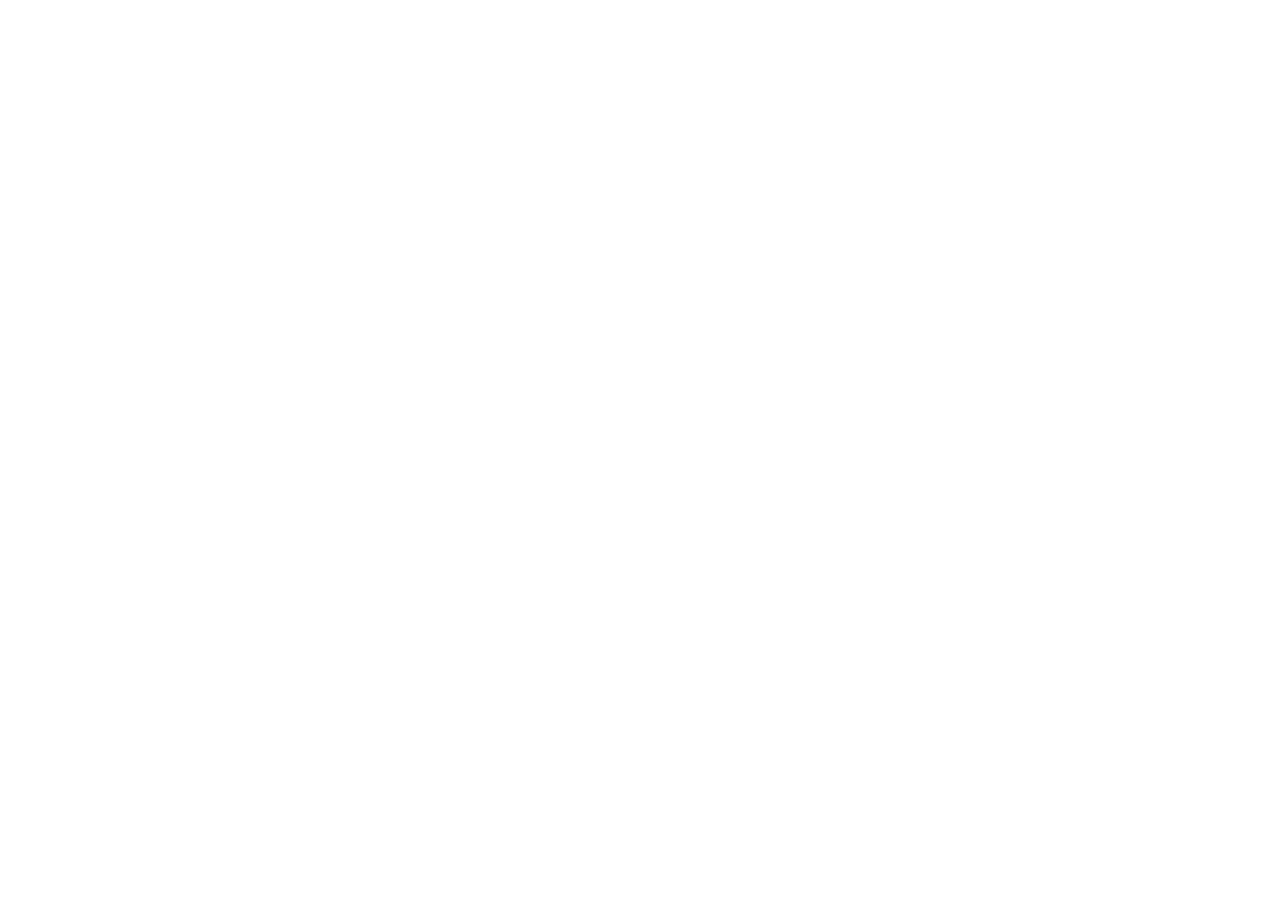
==== index.html @ d4192646 "Initial commit" ====
<!DOCTYPE html>
<html lang="en">
<head>
    <meta charset="UTF-8">
    <meta name="viewport" content="width=device-width, initial-scale=1.0">
    <title>Gizmo Shop</title>
</head>
<body>
    
</body>
</html>
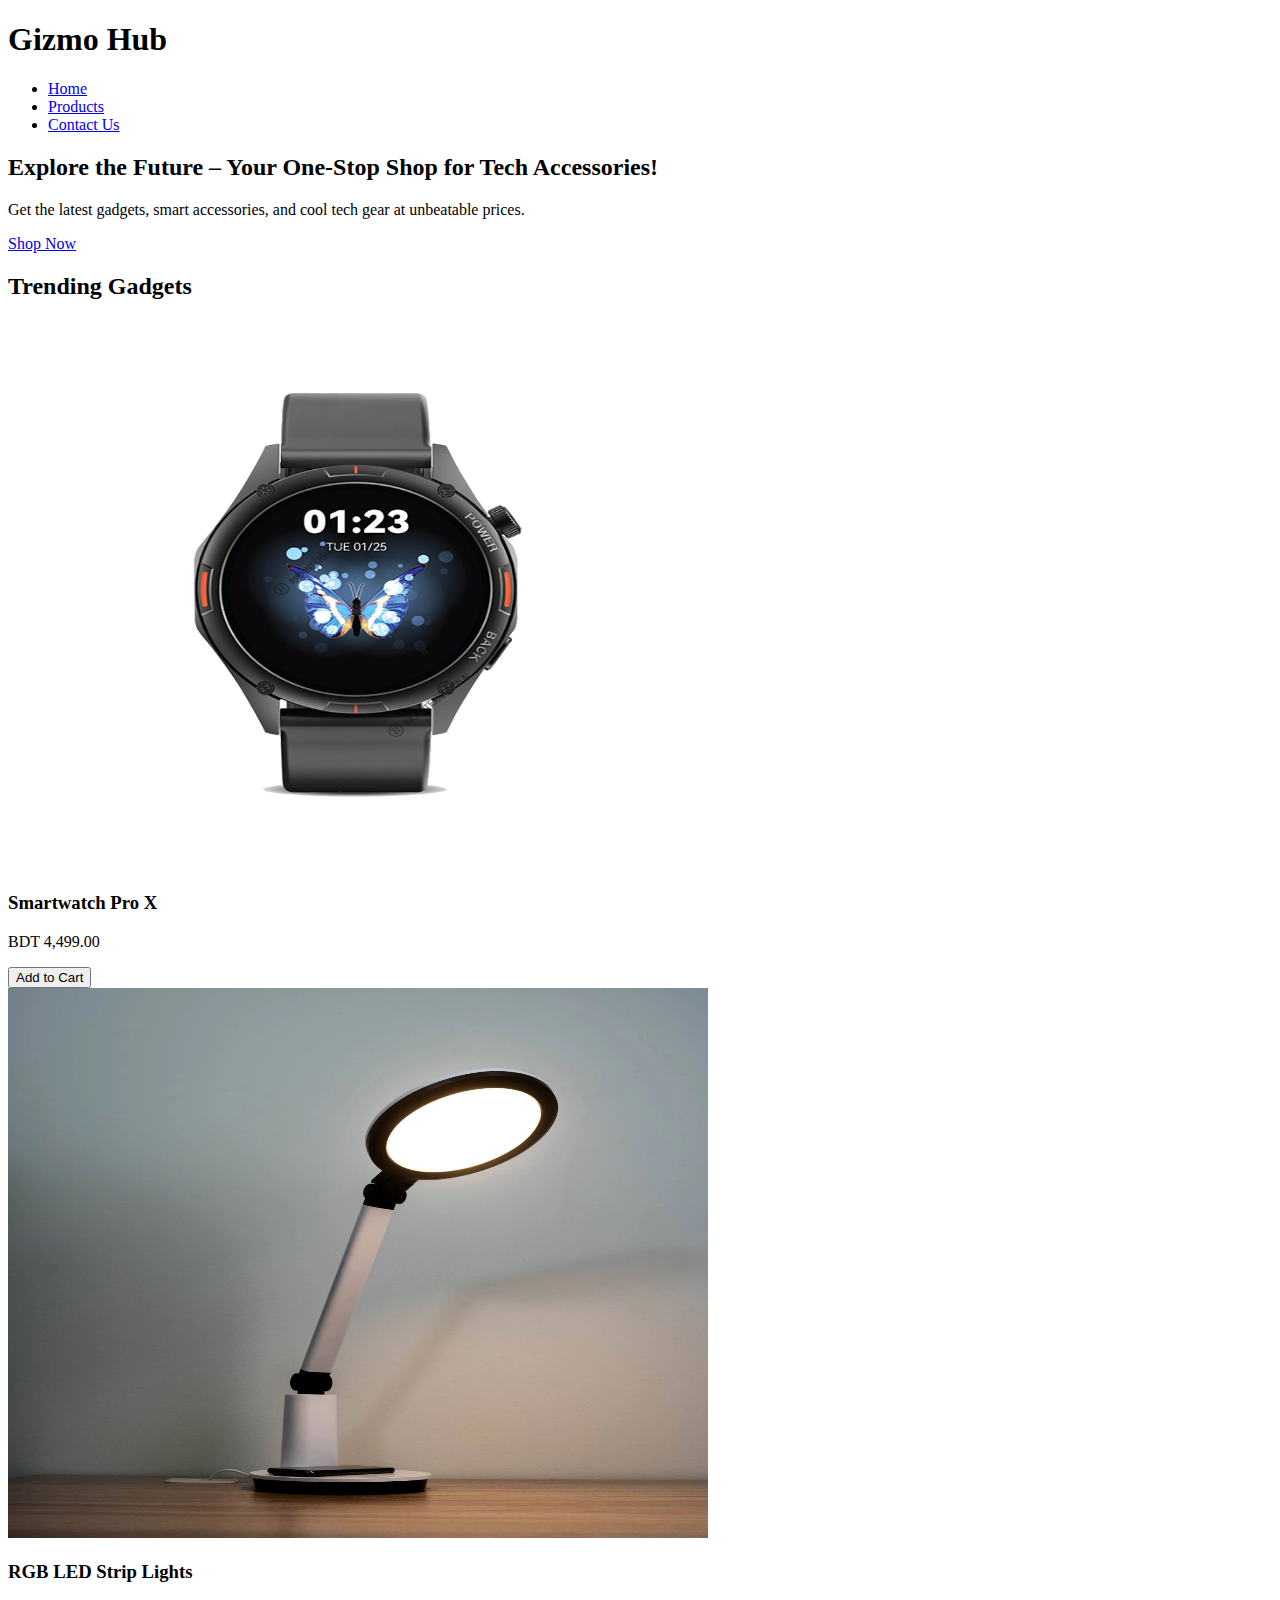
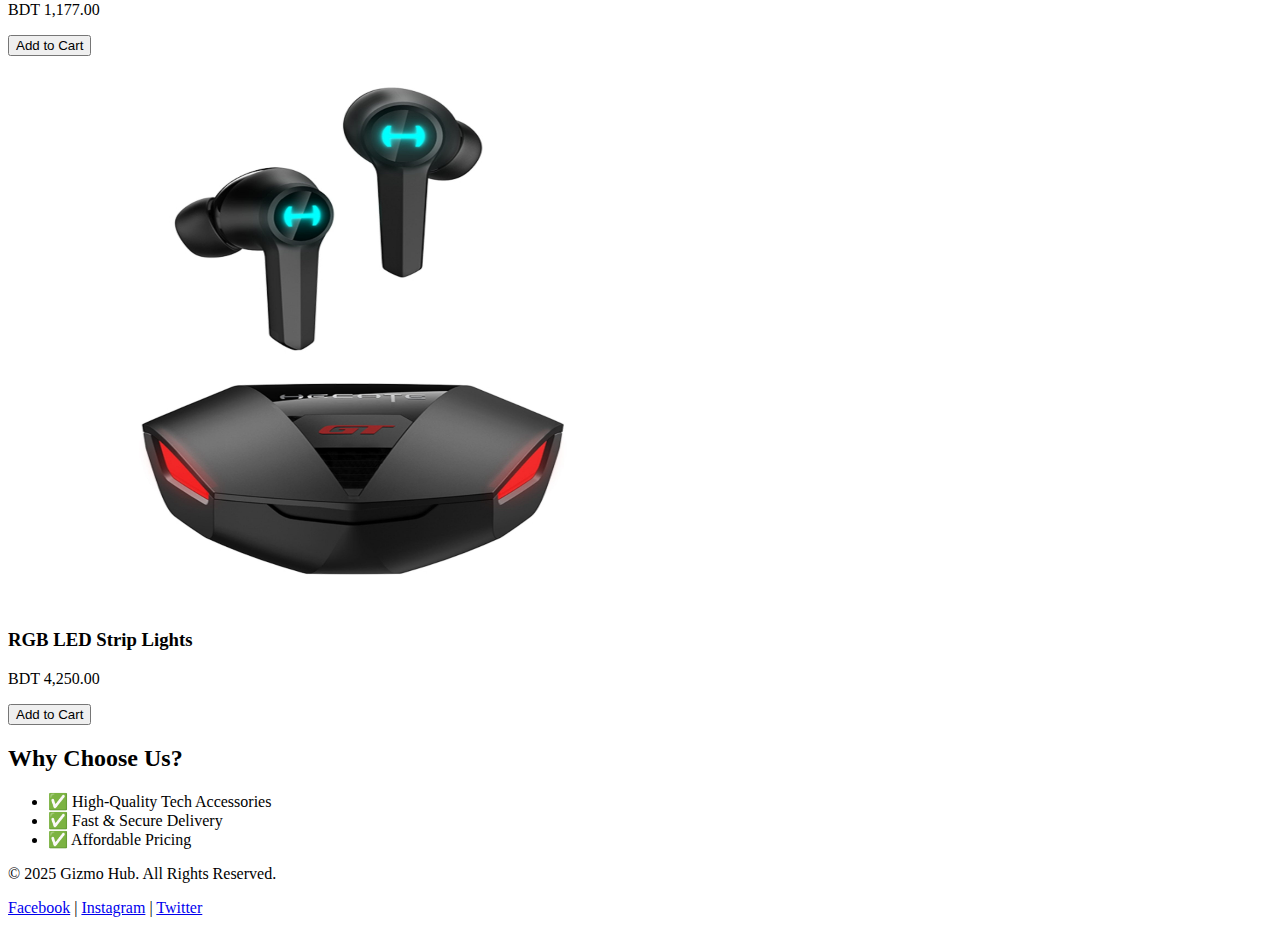
==== commit 0ac072e7: "home page" ====
--- a/index.html
+++ b/index.html
@@ -4,8 +4,74 @@
     <meta charset="UTF-8">
     <meta name="viewport" content="width=device-width, initial-scale=1.0">
     <title>Gizmo Shop</title>
+    <link rel="stylesheet" href="style.css">
 </head>
 <body>
+    <!-- Name: Anika Islam | ID: 2220151 -->
+
+    <!-- Navigation Bar -->
+    <header>
+        <h1>Gizmo Hub</h1>
+        <nav>
+            <ul>
+                <li><a href="index.html">Home</a></li>
+                <li><a href="products.html">Products</a></li>
+                <li><a href="contact.html">Contact Us</a></li>
+            </ul>
+        </nav>
+    </header>
+
+    <!-- Hero Section -->
+    <section class="hero">
+        <h2>Explore the Future – Your One-Stop Shop for Tech Accessories!</h2>
+        <p>Get the latest gadgets, smart accessories, and cool tech gear at unbeatable prices.</p>
+        <a href="products.html" class="btn">Shop Now</a>
+    </section>
+
+    
+    <section class="trending">
+        <h2>Trending Gadgets</h2>
+        <div class="product-list">
+            <div class="product">
+                <img src="watch.png" alt="Smartwatch Pro X" width="700" height="550">
+                <h3>Smartwatch Pro X</h3>
+                <p>BDT 4,499.00</p>
+                <button onclick="addToCart()">Add to Cart</button>
+            </div>
+            <div class="product">
+                <img src="therapyli.jpg" alt="TheraLite Halo Light Therapy Lamp" width="700" height="550">
+                <h3>RGB LED Strip Lights</h3>
+                <p>BDT 1,177.00</p>
+                <button onclick="addToCart()">Add to Cart</button>
+            </div>
+            <div class="product">
+                <img src="Earbuds.jpg" alt="Edifier GT4 True Wireless Gaming Earbuds" width="700" height="550">
+                <h3>RGB LED Strip Lights</h3>
+                <p>BDT 4,250.00</p>
+                <button onclick="addToCart()">Add to Cart</button>
+            </div>
+        </div>
+    </section>
+
+    
+    <section class="why-choose">
+        <h2>Why Choose Us?</h2>
+        <ul>
+            <li>✅ High-Quality Tech Accessories</li>
+            <li>✅ Fast & Secure Delivery</li>
+            <li>✅ Affordable Pricing</li>
+        </ul>
+    </section>
+
+    <!-- Footer -->
+    <footer>
+        <p>&copy; 2025 Gizmo Hub. All Rights Reserved.</p>
+        <div class="social-links">
+            <a href="#">Facebook</a> | <a href="#">Instagram</a> | <a href="#">Twitter</a>
+        </div>
+    </footer>
+    
+    <SCript src="script.js"></SCript>
     
 </body>
 </html>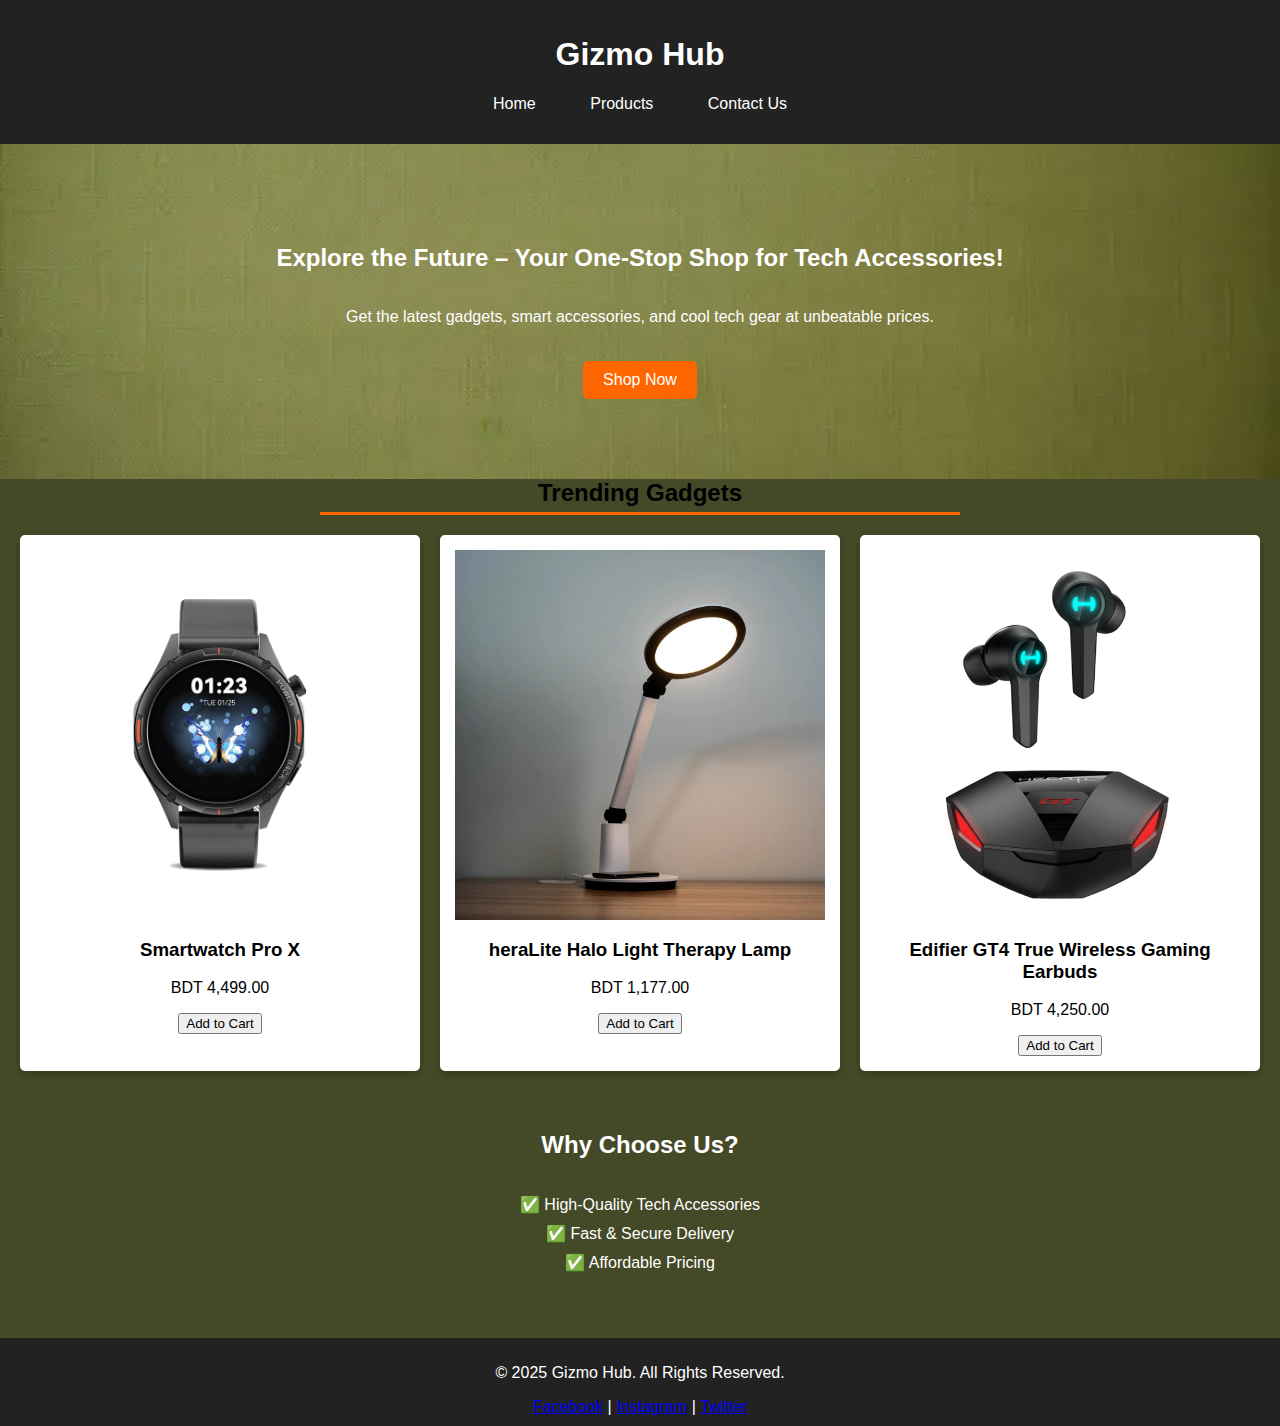
==== commit 9746712e: "product" ====
--- a/index.html
+++ b/index.html
@@ -27,7 +27,7 @@
         <p>Get the latest gadgets, smart accessories, and cool tech gear at unbeatable prices.</p>
         <a href="products.html" class="btn">Shop Now</a>
     </section>
-
+   
     
     <section class="trending">
         <h2>Trending Gadgets</h2>
@@ -40,13 +40,13 @@
             </div>
             <div class="product">
                 <img src="therapyli.jpg" alt="TheraLite Halo Light Therapy Lamp" width="700" height="550">
-                <h3>RGB LED Strip Lights</h3>
+                <h3>heraLite Halo Light Therapy Lamp</h3>
                 <p>BDT 1,177.00</p>
                 <button onclick="addToCart()">Add to Cart</button>
             </div>
             <div class="product">
                 <img src="Earbuds.jpg" alt="Edifier GT4 True Wireless Gaming Earbuds" width="700" height="550">
-                <h3>RGB LED Strip Lights</h3>
+                <h3>Edifier GT4 True Wireless Gaming Earbuds</h3>
                 <p>BDT 4,250.00</p>
                 <button onclick="addToCart()">Add to Cart</button>
             </div>
--- a/style.css
+++ b/style.css
@@ -0,0 +1,132 @@
+
+body {
+    font-family: Arial, sans-serif;
+    margin: 0;
+    padding: 0;
+    text-align: center;
+    background-color: #444927;
+}
+
+/* Header */
+header {
+    background-color: #222;
+    color: white;
+    padding: 15px;
+}
+
+nav ul {
+    list-style: none;
+    padding: 0;
+}
+
+nav ul li {
+    display: inline;
+    margin: 0 15px;
+}
+
+nav ul li a {
+    color: white;
+    text-decoration: none;
+    padding: 10px;
+}
+
+nav ul li a:hover {
+    background: #767575;
+    border-radius: 5px;
+}
+
+/* Hero Section (Flexbox) */
+.hero {
+    display: flex;
+    flex-direction: column; 
+    justify-content: center;
+    align-items: center;
+    background: url('background.png') no-repeat center center/cover;
+    color: white;
+    padding: 80px 20px;
+    text-align: center; 
+}
+
+.hero h2,
+.hero p {
+    margin-bottom: 20px; 
+}
+
+.btn {
+    display: inline-block;
+    background: #ff6600;
+    color: white;
+    padding: 10px 20px;
+    margin-top: 15px;
+    text-decoration: none;
+    border-radius: 5px;
+    cursor: pointer;
+    text-align: center; 
+}
+
+.btn:hover {
+    background: #cc5500;
+}
+
+/* Trending Products */
+.product img {
+    max-width: 100%; 
+    height: auto; 
+    display: block; 
+    margin: 0 auto; 
+}
+
+.trending h2 {
+    text-align: center;
+    border-bottom: 3px solid #ff6600;
+    width: 50%;
+    margin: 0 auto;
+    padding-bottom: 5px;
+}
+
+.product-list {
+    display: flex;
+    justify-content: center;
+    gap: 20px;
+    padding: 20px;
+}
+
+.product {
+    background: white;
+    padding: 15px;
+    border-radius: 5px;
+    box-shadow: 0px 4px 8px rgba(0, 0, 0, 0.2);
+}
+
+/* Footer */
+footer {
+    background: #222;
+    color: white;
+    padding: 10px;
+    margin-top: 20px;
+    justify-content: center;
+}
+ul li::marker,
+ol li::marker {
+    content: none; 
+}
+.why-choose {
+    display: flex;
+    color: white;
+    flex-direction: column; 
+    align-items: center;     
+    text-align: center;      
+    padding: 20px;           
+}
+
+.why-choose ul {
+    list-style: none;      
+    padding: 0;
+}
+
+.why-choose li {
+    margin-bottom: 10px;     
+}
+
+
+
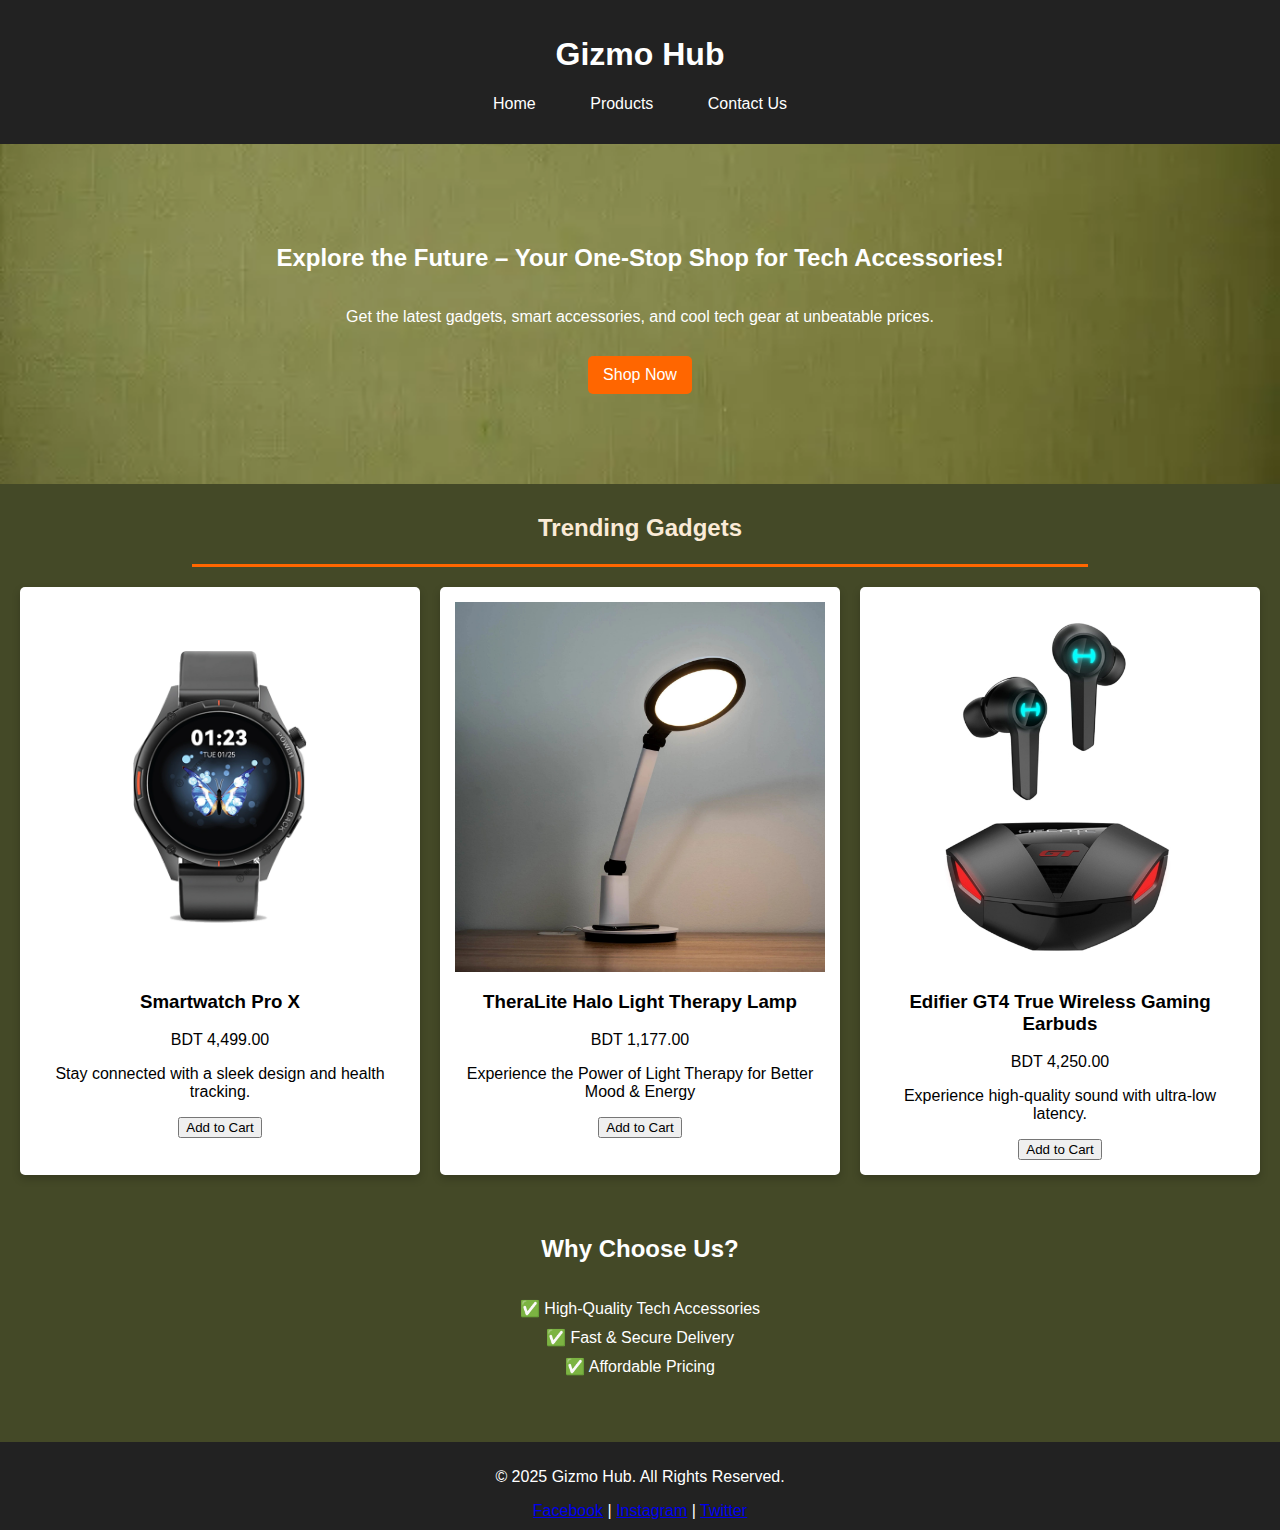
==== commit 166e22b9: "new commit" ====
--- a/index.html
+++ b/index.html
@@ -31,24 +31,29 @@
     
     <section class="trending">
         <h2>Trending Gadgets</h2>
+
+       
         <div class="product-list">
             <div class="product">
                 <img src="watch.png" alt="Smartwatch Pro X" width="700" height="550">
                 <h3>Smartwatch Pro X</h3>
                 <p>BDT 4,499.00</p>
-                <button onclick="addToCart()">Add to Cart</button>
+                <p>Stay connected with a sleek design and health tracking.</p>
+                <button onclick="addToCart('Smartwatch Pro X')">Add to Cart</button>
             </div>
             <div class="product">
                 <img src="therapyli.jpg" alt="TheraLite Halo Light Therapy Lamp" width="700" height="550">
-                <h3>heraLite Halo Light Therapy Lamp</h3>
+                <h3>TheraLite Halo Light Therapy Lamp</h3>
                 <p>BDT 1,177.00</p>
-                <button onclick="addToCart()">Add to Cart</button>
+                <p>Experience the Power of Light Therapy for Better Mood & Energy</p>
+                <button onclick="addToCart('TheraLite Halo Light Therapy Lamp')">Add to Cart</button>
             </div>
             <div class="product">
                 <img src="Earbuds.jpg" alt="Edifier GT4 True Wireless Gaming Earbuds" width="700" height="550">
                 <h3>Edifier GT4 True Wireless Gaming Earbuds</h3>
                 <p>BDT 4,250.00</p>
-                <button onclick="addToCart()">Add to Cart</button>
+                <p>Experience high-quality sound with ultra-low latency.</p>
+                <button onclick="addToCart('Edifier GT4 True Wireless Gaming Earbuds')">Add to Cart</button>
             </div>
         </div>
     </section>
--- a/style.css
+++ b/style.css
@@ -78,10 +78,12 @@
 
 .trending h2 {
     text-align: center;
+    color: antiquewhite;
     border-bottom: 3px solid #ff6600;
-    width: 50%;
+    width: 70%;
     margin: 0 auto;
-    padding-bottom: 5px;
+    padding-bottom: 22px;
+    padding-top: 30px;
 }
 
 .product-list {
@@ -129,4 +131,58 @@
 }
 
 
+/* Product Section */
+.product-section {
+    padding: 40px 20px;
+    text-align: center;
+}
 
+.product-section h2 {
+    text-align: center;
+    border-bottom: 3px solid #ff6600;
+    width: 50%;
+    margin: 0 auto;
+    padding-bottom: 5px;
+}
+
+/* Product Grid */
+.product-grid {
+    display: grid;
+    grid-template-columns: repeat(auto-fit, minmax(250px, 1fr));
+    gap: 20px;
+    padding: 20px;
+    max-width: 1000px;
+    max-height: fit-content;
+    margin: auto;
+}
+
+.product-item {
+    background: white;
+    padding: 15px;
+    border-radius: 8px;
+    box-shadow: 0px 4px 8px rgba(0, 0, 0, 0.2);
+    text-align: center;
+}
+
+.product-item img {
+    width: 100%;
+    max-height: 280px;
+    object-fit: cover;
+    border-radius: 5px;
+}
+
+.btn {
+    display: inline-block;
+    background: #ff6600;
+    color: white;
+    padding: 10px 15px;
+    margin: 10px 5px;
+    text-decoration: none;
+    border-radius: 5px;
+    cursor: pointer;
+    border: none;
+}
+
+.btn:hover {
+    background: #cc5500;
+}
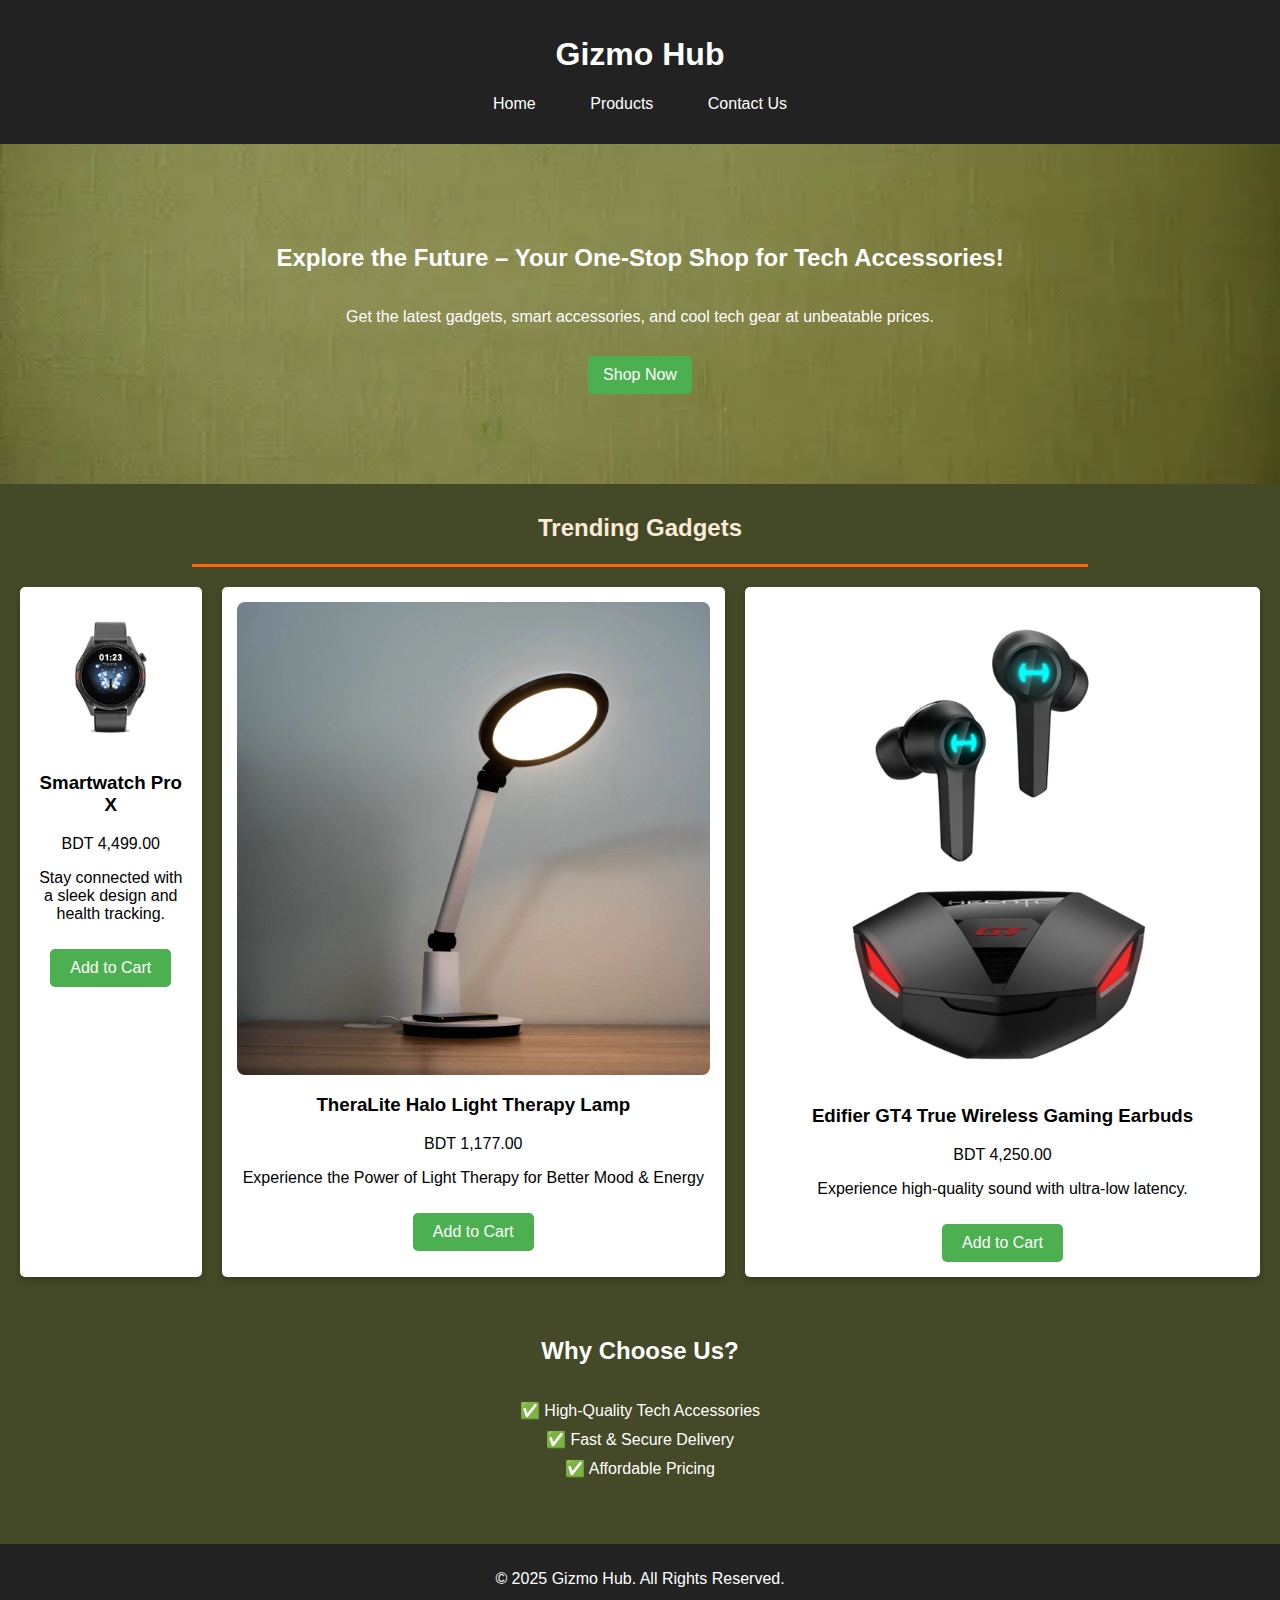
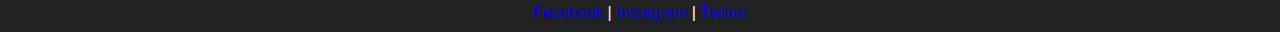
==== commit 4ac5e035: "newwupdate" ====
--- a/index.html
+++ b/index.html
@@ -7,6 +7,7 @@
     <link rel="stylesheet" href="style.css">
 </head>
 <body>
+    
     <!-- Name: Anika Islam | ID: 2220151 -->
 
     <!-- Navigation Bar -->
--- a/style.css
+++ b/style.css
@@ -1,3 +1,5 @@
+
+/* Name: Anika Islam | ID: 2220151 */
 
 body {
     font-family: Arial, sans-serif;
@@ -52,21 +54,6 @@
     margin-bottom: 20px; 
 }
 
-.btn {
-    display: inline-block;
-    background: #ff6600;
-    color: white;
-    padding: 10px 20px;
-    margin-top: 15px;
-    text-decoration: none;
-    border-radius: 5px;
-    cursor: pointer;
-    text-align: center; 
-}
-
-.btn:hover {
-    background: #cc5500;
-}
 
 /* Trending Products */
 .product img {
@@ -100,6 +87,29 @@
     box-shadow: 0px 4px 8px rgba(0, 0, 0, 0.2);
 }
 
+button {
+    background-color: #4CAF50; 
+    color: white; 
+    border: none;
+    padding: 10px 20px;
+    font-size: 16px;
+    border-radius: 5px;
+    cursor: pointer;
+    transition: background-color 0.3s ease, transform 0.3s ease;
+    margin-top: 10px;
+}
+
+
+button:hover {
+    background-color: #45a049;
+    transform: scale(1.05);
+}
+
+
+button:focus {
+    outline: 3px solid #76e8a2;
+}
+
 /* Footer */
 footer {
     background: #222;
@@ -139,10 +149,12 @@
 
 .product-section h2 {
     text-align: center;
+    color: antiquewhite;
     border-bottom: 3px solid #ff6600;
-    width: 50%;
+    width: 70%;
     margin: 0 auto;
-    padding-bottom: 5px;
+    padding-bottom: 28px;
+    
 }
 
 /* Product Grid */
@@ -173,16 +185,83 @@
 
 .btn {
     display: inline-block;
-    background: #ff6600;
+    background: #4CAF50;
     color: white;
     padding: 10px 15px;
     margin: 10px 5px;
     text-decoration: none;
+    transition: background-color 0.3s ease, transform 0.3s ease;
     border-radius: 5px;
     cursor: pointer;
     border: none;
 }
 
 .btn:hover {
-    background: #cc5500;
-}
+    background-color: #45a049;
+    transform: scale(1.05);
+}
+
+
+
+/* Contact page */
+
+.contact-container {
+    display: flex;
+    justify-content: space-between;
+    padding: 20px;
+    color: antiquewhite;
+}
+
+.contact-info {
+    flex: 1;
+    padding: 10px;
+}
+
+.contact-form {
+    flex: 1;
+    padding: 10px;
+    border-left: 2px solid #ddd;
+}
+
+
+label {
+    display: block;
+    margin-top: 10px;
+    font-size: 16px;
+    color: antiquewhite;
+}
+
+input, textarea {
+    width: 100%;
+    padding: 10px;
+    margin: 10px 0;
+    border: 1px solid #ddd;
+    border-radius: 4px;
+    font-size: 16px;
+   
+    
+
+}
+
+button {
+    background-color: #4CAF50;
+    color: white;
+    padding: 10px 20px;
+    font-size: 16px;
+    border: none;
+    border-radius: 5px;
+    cursor: pointer;
+    margin-top: 10px;
+}
+
+button:hover {
+    background-color: #45a049;
+}
+
+
+img {
+    width: 100%;
+    border-radius: 8px;
+}
+
+
